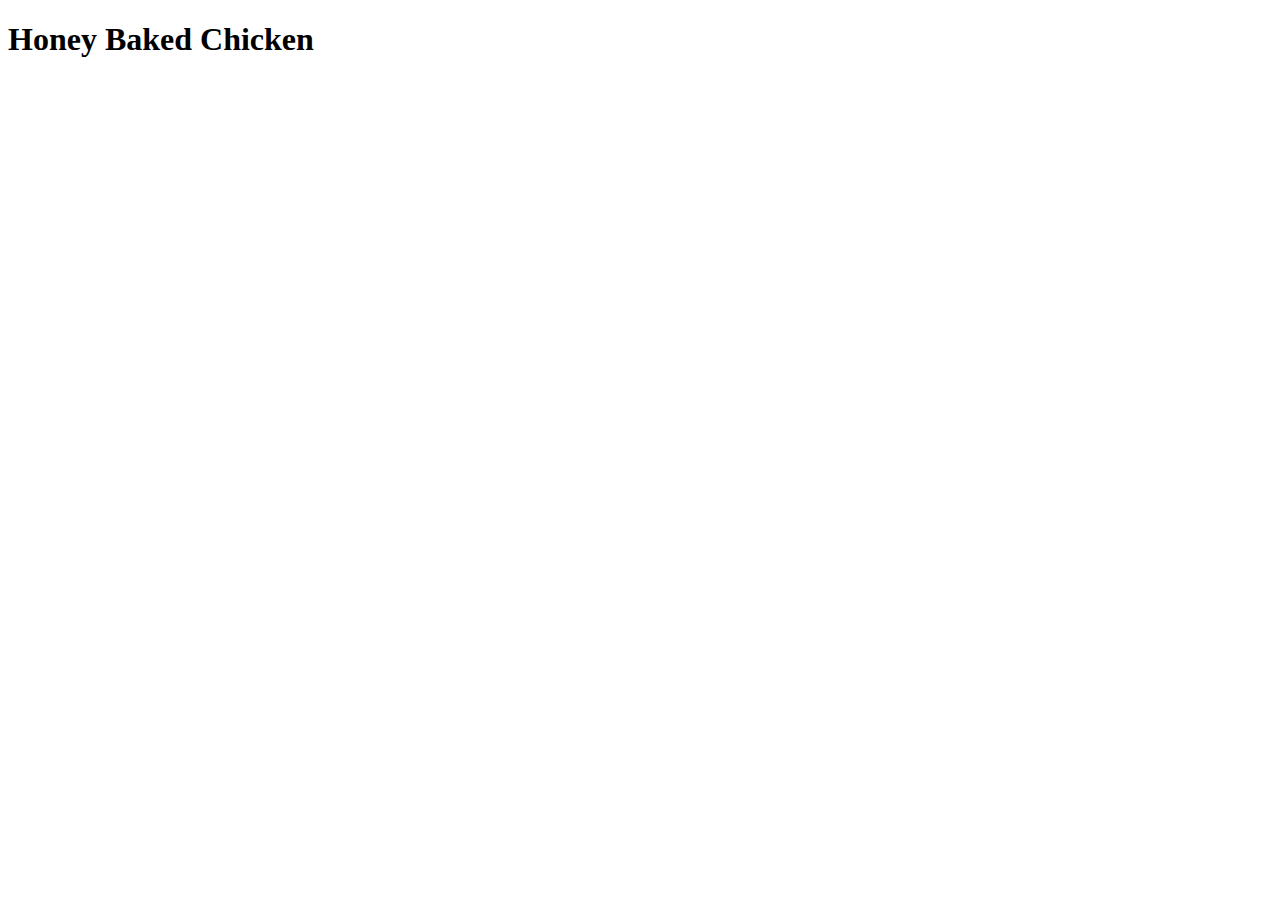
==== recipes/honeybakedchicken.html @ 3294b60f "Add HoneyBakedChicken recipe and a link from index" ====
<!DOCTYPE html>

<html lang="en">
    <head>
        <meta charset="utf-8">

        <title>Honey Backed Chicken</title>
    </head>

    <body>
        <h1>Honey Baked Chicken</h1>
    </body>
</html>
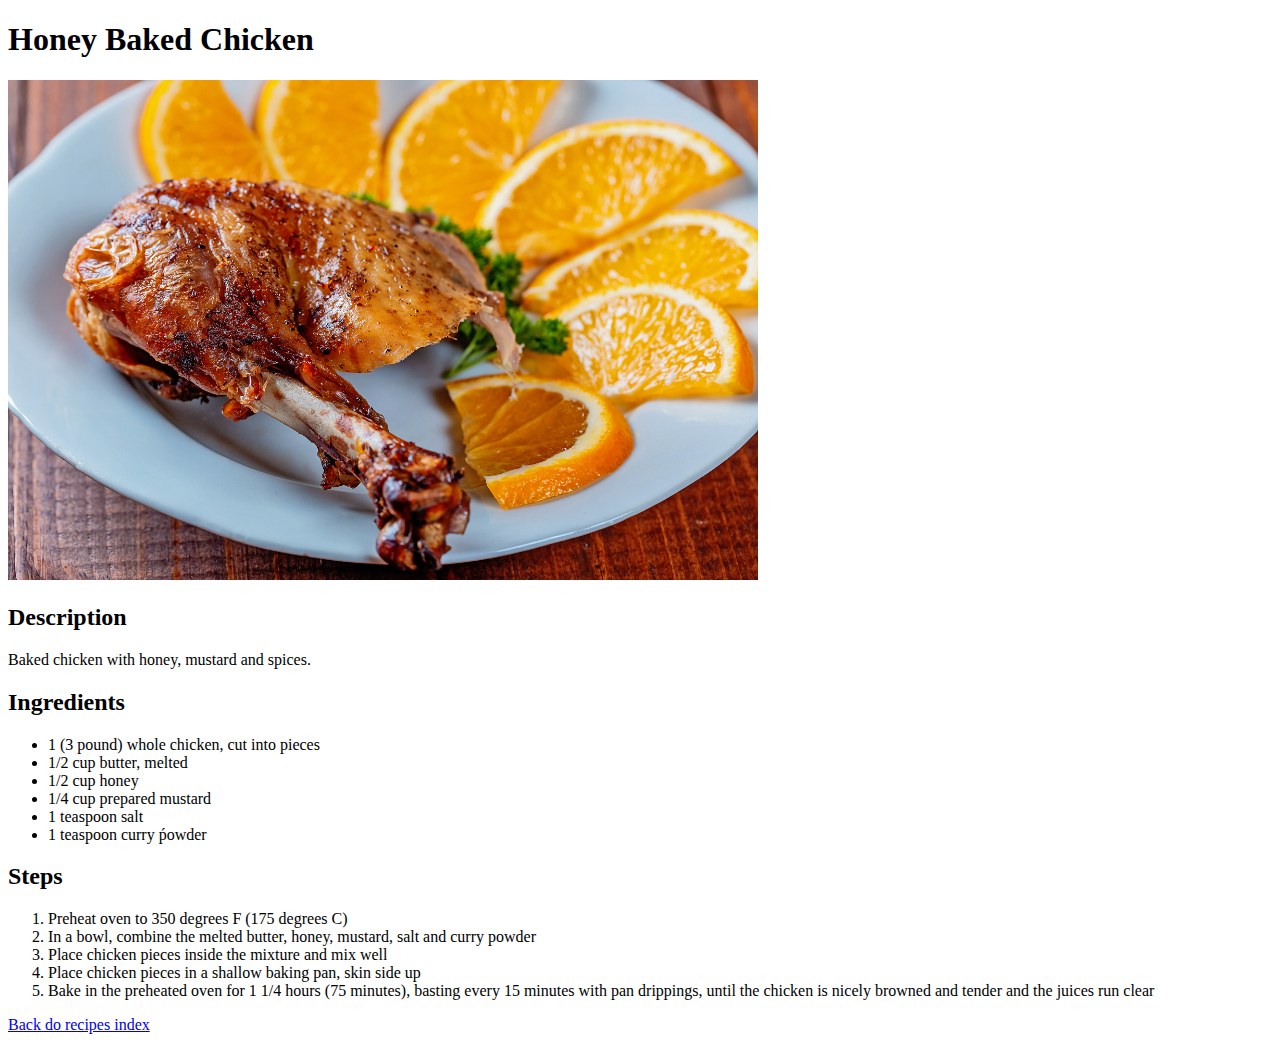
==== commit ec09bfd8: "Add img and details to HoneyBakedChicken Recipe" ====
--- a/recipes/honeybakedchicken.html
+++ b/recipes/honeybakedchicken.html
@@ -9,5 +9,34 @@
 
     <body>
         <h1>Honey Baked Chicken</h1>
+        
+        <img src="./images/honeybakedchicken.jpg" alt="A piece of baked chicken leg rounded by some orange slices over a white plate" width="750">
+
+        <h2>Description</h2>
+        
+        <p>Baked chicken with honey, mustard and spices.</p>
+
+        <h2>Ingredients</h2>
+
+        <ul>
+            <li>1 (3 pound) whole chicken, cut into pieces</li>
+            <li>1/2 cup butter, melted</li>
+            <li>1/2 cup honey</li>
+            <li>1/4 cup prepared mustard</li>
+            <li>1 teaspoon salt</li>
+            <li>1 teaspoon curry ṕowder</li>
+        </ul>
+
+        <h2>Steps</h2>
+
+        <ol>
+            <li>Preheat oven to 350 degrees F (175 degrees C)</li>
+            <li>In a bowl, combine the melted butter, honey, mustard, salt and curry powder</li>
+            <li>Place chicken pieces inside the mixture and mix well</li>
+            <li>Place chicken pieces in a shallow baking pan, skin side up</li>
+            <li>Bake in the preheated oven for 1 1/4 hours (75 minutes), basting every 15 minutes with pan drippings, until the chicken is nicely browned and tender and the juices run clear</li> 
+        </ol>
+
+        <a href="../index.html">Back do recipes index</a>
     </body>
 </html>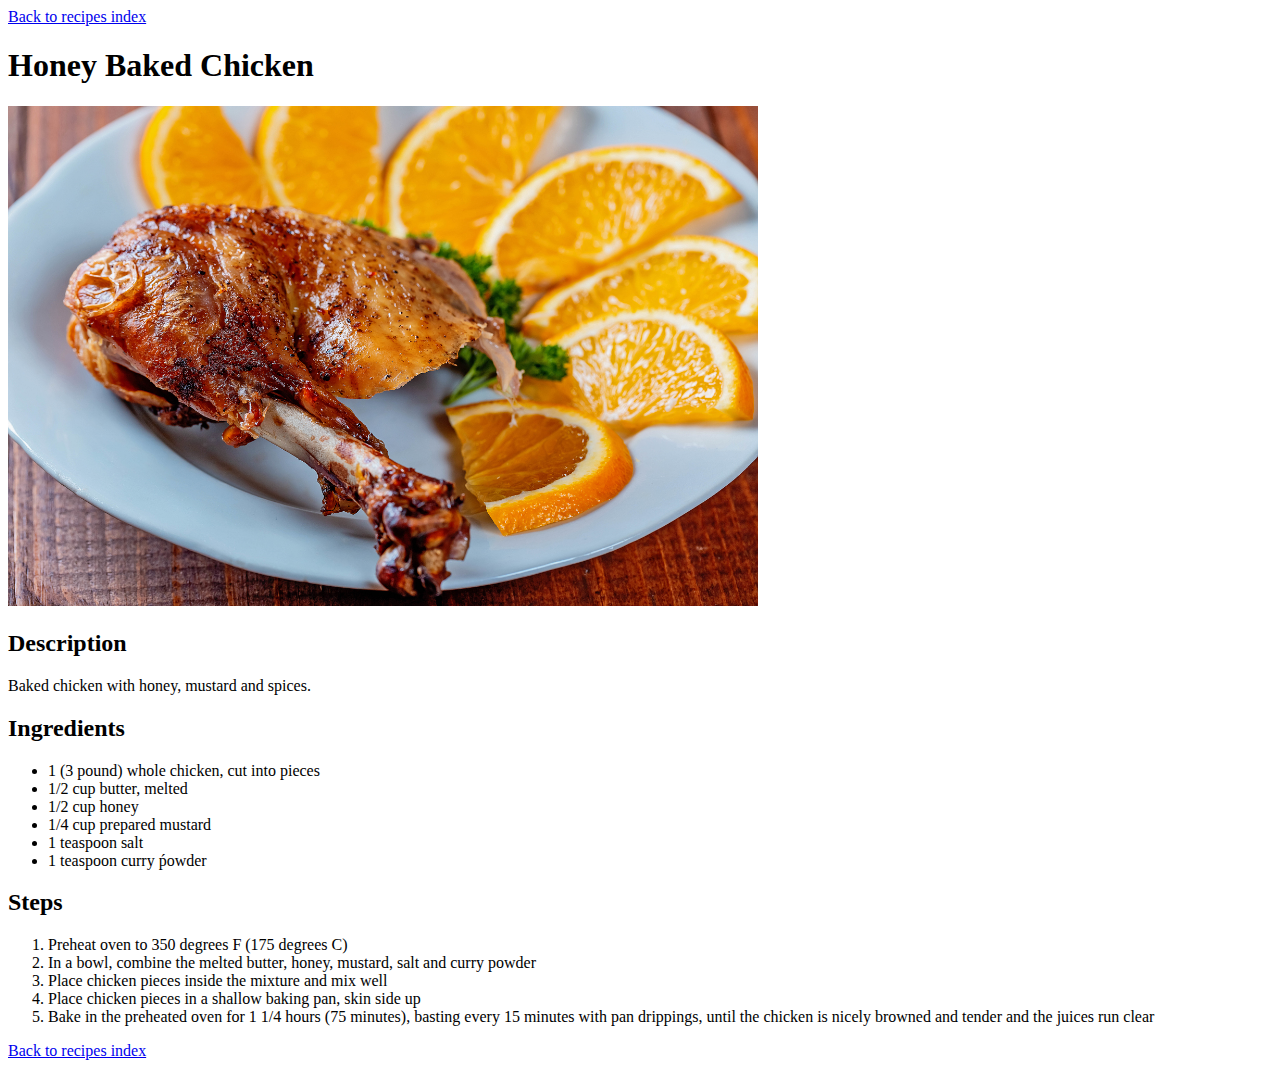
==== commit 15ef2040: "Add Risotto recipe and fix typos on links" ====
--- a/recipes/honeybakedchicken.html
+++ b/recipes/honeybakedchicken.html
@@ -8,6 +8,8 @@
     </head>
 
     <body>
+        <a href="../index.html">Back to recipes index</a>
+
         <h1>Honey Baked Chicken</h1>
         
         <img src="./images/honeybakedchicken.jpg" alt="A piece of baked chicken leg rounded by some orange slices over a white plate" width="750">
@@ -37,6 +39,6 @@
             <li>Bake in the preheated oven for 1 1/4 hours (75 minutes), basting every 15 minutes with pan drippings, until the chicken is nicely browned and tender and the juices run clear</li> 
         </ol>
 
-        <a href="../index.html">Back do recipes index</a>
+        <a href="../index.html">Back to recipes index</a>
     </body>
 </html>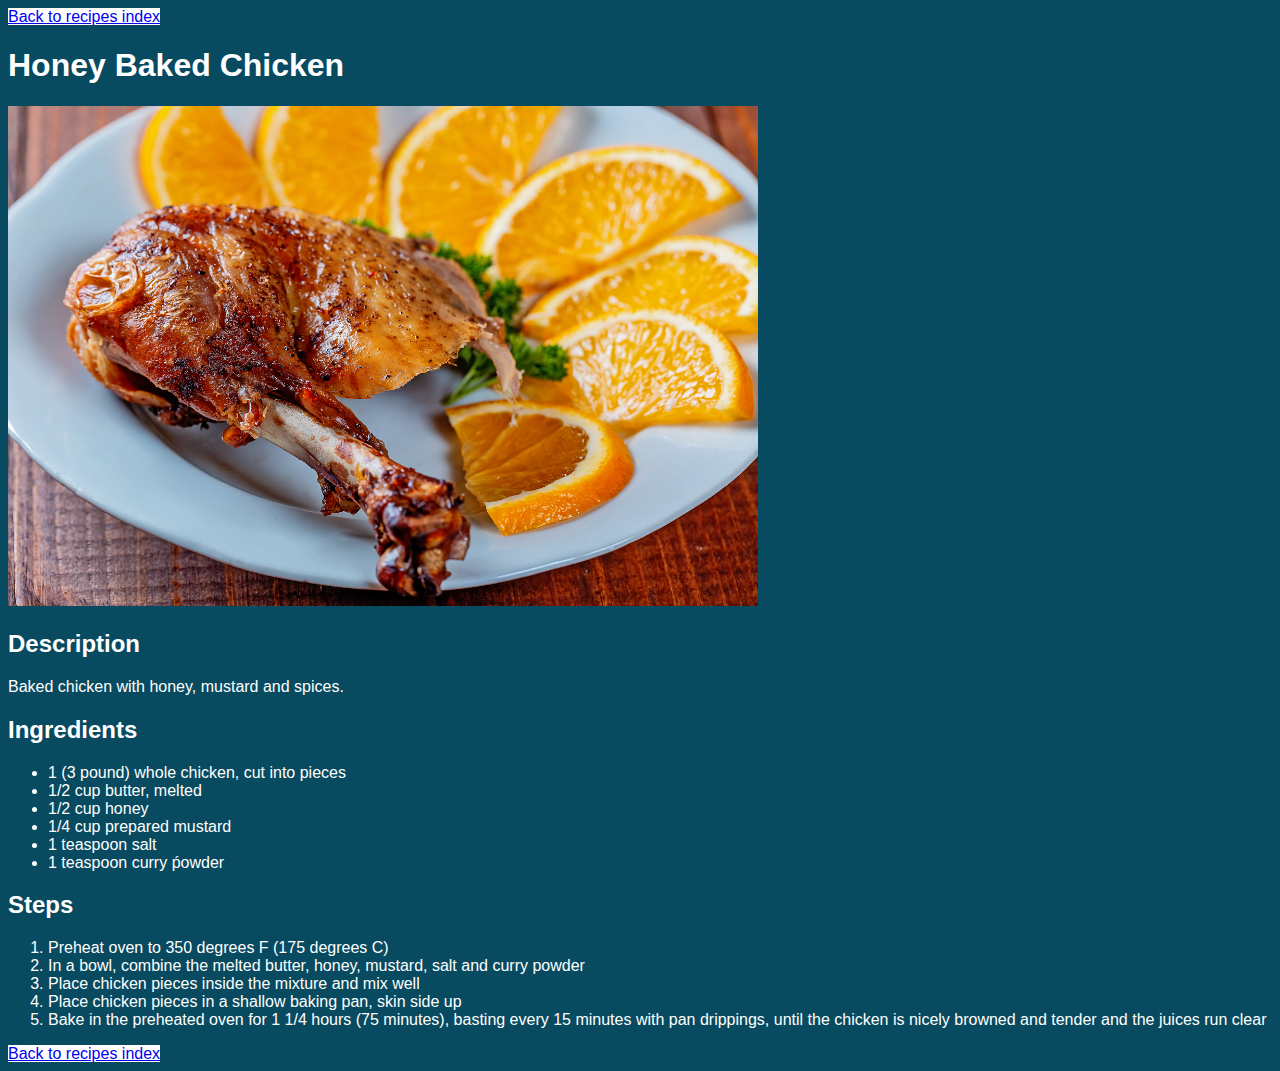
==== commit 05c0f41f: "Add CSS" ====
--- a/recipes/honeybakedchicken.html
+++ b/recipes/honeybakedchicken.html
@@ -1,10 +1,12 @@
 <!DOCTYPE html>
 
-<html lang="en">
+<html class="recipe-page" lang="en">
     <head>
         <meta charset="utf-8">
 
         <title>Honey Backed Chicken</title>
+
+        <link rel="stylesheet" href="../styles.css">
     </head>
 
     <body>
--- a/styles.css
+++ b/styles.css
@@ -0,0 +1,19 @@
+.homepage, .recipe-page {
+    background-color: #084A60;
+    color: white;
+    font-family: Arial, Helvetica, sans-serif;
+}
+
+.homepage h1 {
+    text-align: center;
+}
+
+.homepage ul {
+    background-color: white;
+    color: #084A60;
+}
+
+.recipe-page a {
+    background-color: white;
+    font-family: Arial, Helvetica, sans-serif;
+}